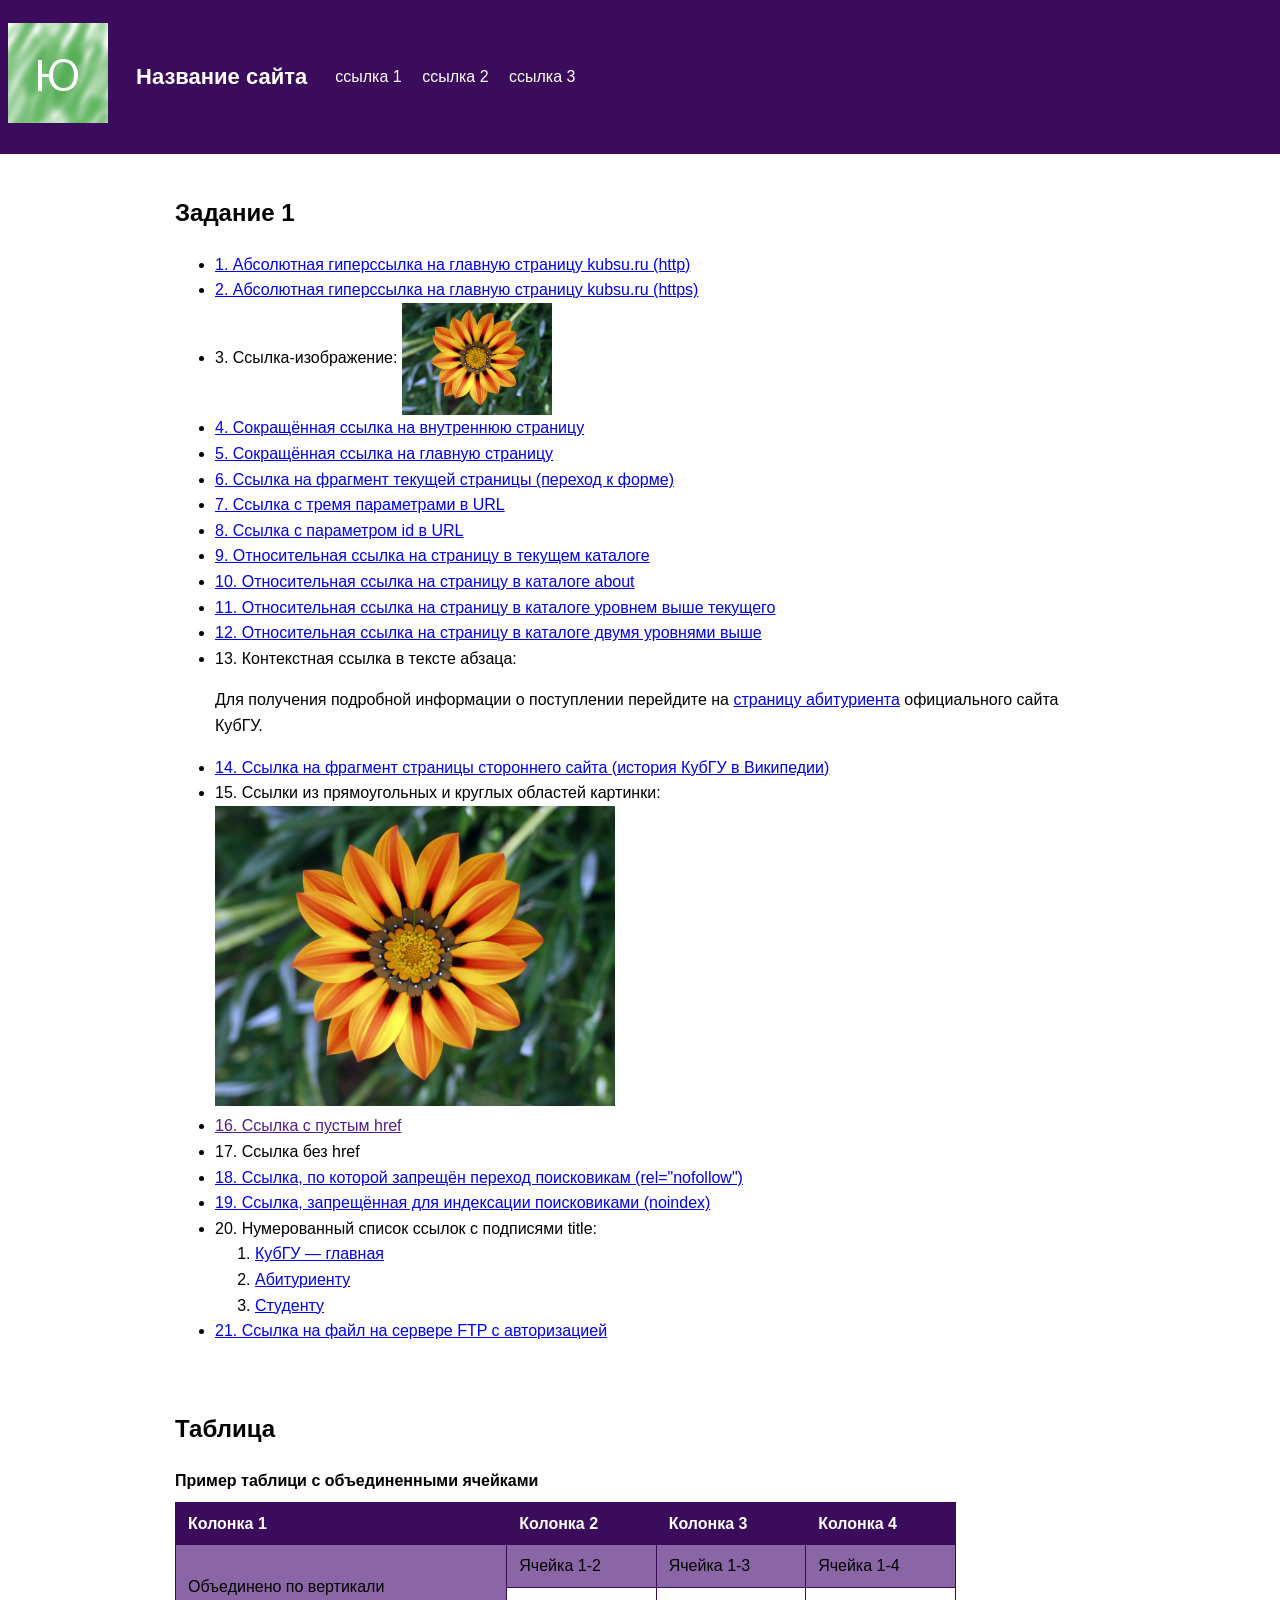
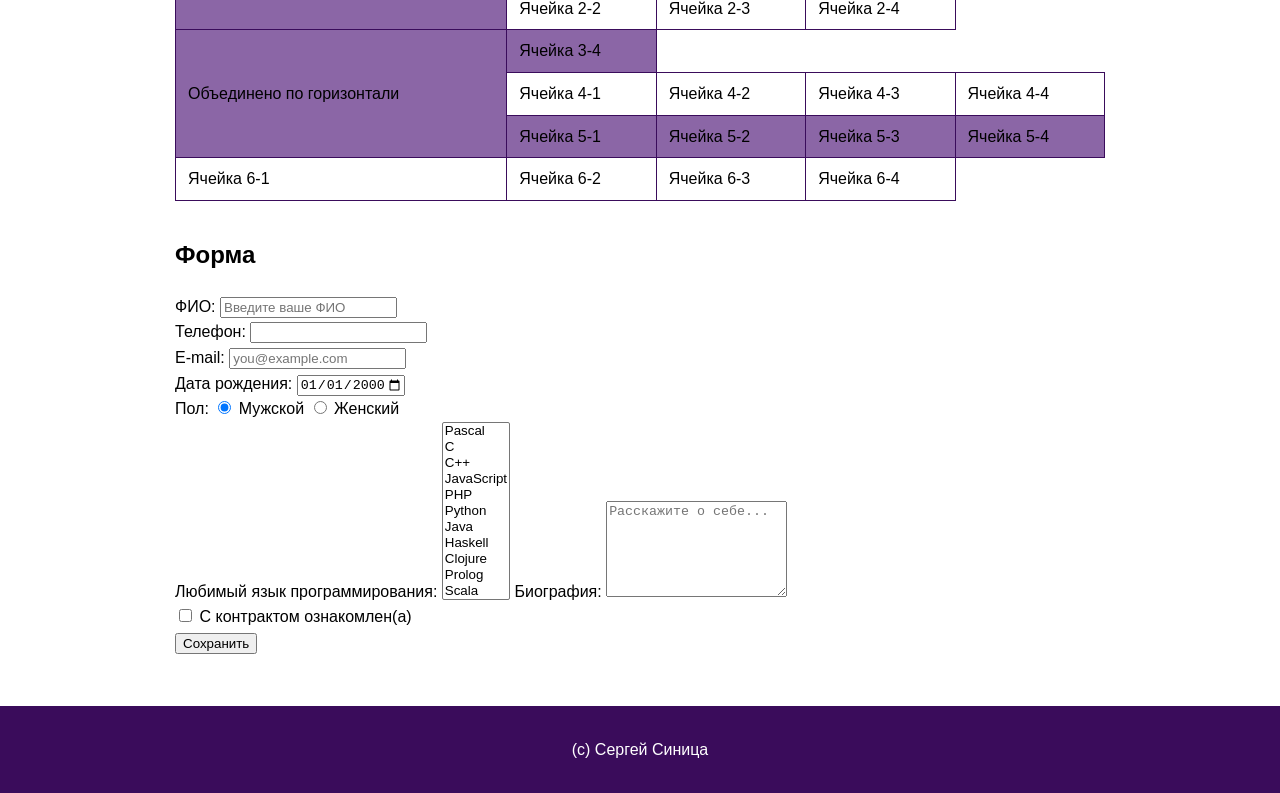
==== index.html @ 58dd6c55 "Update index.html" ====
<!DOCTYPE html>
<html lang="ru">
<head>
    <meta charset="UTF-8">
    <meta name="viewport" content="width=device-width, initial-scale=1.0">
    <title>Лабораторная работа №1 </title>
    <link rel = "stylesheet" href = "style.css">
</head>
<body>
    <!-- ---------- -->
    <header>
        <div class = "header - inner">
            <nav class="main-nav">
                <a>
                    <img src=image.png>
                        <tyle="width: 150px; vertical-align: middle;>
                </a>
                <span class = "site-name"> Название сайта</span>
                <nav>
                    <a href = "https://daria2417.github.io/Lab/">ссылка 1</a>
                    <a href = "https://daria2417.github.io/Lab/">ссылка 2</a>
                    <a href = "https://daria2417.github.io/Lab/">ссылка 3</a>
                </nav>
            </nav>
        </div>
    </header>

    <main class = "content">
        <div class="content-wrapper">
            <section class="links-section">
            <h1>Задание 1</h1>
            
            <ul>
                <li>
                    <a href="http://kubsu.ru/">1. Абсолютная гиперссылка на главную страницу kubsu.ru (http)</a>
                </li>
                <li>
                    <a href="https://kubsu.ru/">2. Абсолютная гиперссылка на главную страницу kubsu.ru (https)</a>
                </li>
                <li>
                    3. Ссылка-изображение:
                    <a href="https://kubsu.ru/">
                        <img src=image.jpg
                            style="width: 150px; vertical-align: middle;">
                    </a>
                </li>
                <li>
                    <a href="https://daria2417.github.io.index.html">4. Сокращённая ссылка на внутреннюю страницу</a>
                </li>
                <li>
                    <a href="https://daria2417.github.io/Lab/">5. Сокращённая ссылка на главную страницу</a>
                </li>
                <li>
                    <a href="#form-section">6. Ссылка на фрагмент текущей страницы (переход к форме)</a>
                </li>
                <li>
                    <a href="https://kubsu.ru/?param1=value1&param2=value2&param3=value3">
                        7. Ссылка с тремя параметрами в URL
                    </a>
                </li>
                <li>
                    <a href="https://kubsu.ru/?id=123">8. Ссылка с параметром id в URL</a>
                </li>
                <li>
                    <a href="page.html">9. Относительная ссылка на страницу в текущем каталоге</a>
                </li>
                <li>
                    <a href="about/page.html">10. Относительная ссылка на страницу в каталоге about</a>
                </li>

                <li>
                    <a href="../page.html">11. Относительная ссылка на страницу в каталоге уровнем выше текущего</a>
                </li>

                <li>
                    <a href="../../page.html">12. Относительная ссылка на страницу в каталоге двумя уровнями выше</a>
                </li>

                <li>
                    13. Контекстная ссылка в тексте абзаца:
                    <p>
                        Для получения подробной информации о поступлении
                        перейдите на <a href="https://kubsu.ru/ru/abiturient">страницу абитуриента</a>
                        официального сайта КубГУ.
                    </p>
                </li>

                <li>
                    <a href="https://ru.wikipedia.org/wiki/Кубанский_государственный_университет#История">
                        14. Ссылка на фрагмент страницы стороннего сайта (история КубГУ в Википедии)
                    </a>
                </li>

                <li>
                    15. Ссылки из прямоугольных и круглых областей картинки:
                    <div class="map-container">
                        <img src=image.jpg
                            usemap="#imagemap"
                            style="width: 400px;">
                        <map name="imagemap">
                
                            <area shape="rect" coords="0,0,200,200"
                                href="https://kubsu.ru/" alt="КубГУ" title="КубГУ">
                            
                            <area shape="circle" coords="300,100,80"
                                href="https://kubsu.ru/ru/abiturient" alt="КубГУ (круг)" title="КубГУ (круг)">
                        </map>
                    </div>
                </li>
                <li>
                    <a href="">16. Ссылка с пустым href</a>
                </li>

                <li>
                    <a>17. Ссылка без href</a>
                </li>

                <li>
                    <a href="https://kubsu.ru/" rel="nofollow">
                        18. Ссылка, по которой запрещён переход поисковикам (rel="nofollow")
                    </a>
                </li>

                <li>
                    <noindex>
                        <a href="https://kubsu.ru/">19. Ссылка, запрещённая для индексации поисковиками (noindex)</a>
                    </noindex>
                </li>
                <li>
                    20. Нумерованный список ссылок с подписями title:
                    <ol>
                        <li><a href="https://kubsu.ru/" title="Главная страница КубГУ">КубГУ — главная</a></li>
                        <li><a href="https://kubsu.ru/ru/abiturient" title="Страница абитуриента">Абитуриенту</a></li>
                        <li><a href="https://kubsu.ru/ru/student" title="Страница студента">Студенту</a></li>
                    </ol>
                </li>
                <li>
                    <a href="ftp://user:password@ftp.example.com/file.zip">
                        21. Ссылка на файл на сервере FTP с авторизацией
                    </a>
                </li>
             </ul>
            </section>
    <section class="table-section">
        <h2>Таблица</h2>
        <table>
            <caption>Пример таблици с объединенными ячейками</caption>
            <thead>
                <tr>
                    <th>Колонка 1</th>
                    <th>Колонка 2</th>
                    <th>Колонка 3</th>
                    <th>Колонка 4</th>
                </tr>
            </thead>
            <tbody>
                <tr>
                    <td rowspan="2">Объединено по вертикали</td>
                    <td>Ячейка 1-2</td>
                    <td>Ячейка 1-3</td>
                    <td>Ячейка 1-4</td>
                </tr>
                <tr>
                    <td>Ячейка 2-2</td>
                    <td>Ячейка 2-3</td>
                    <td>Ячейка 2-4</td>
                </tr>
                <tr>
                    <td rowspan="3">Объединено по горизонтали</td>
                    <td>Ячейка 3-4</td>
                </tr>
                <tr>
                    <td>Ячейка 4-1</td>
                    <td>Ячейка 4-2</td>
                    <td>Ячейка 4-3</td>
                    <td>Ячейка 4-4</td>
                </tr>
                <tr>
                    <td>Ячейка 5-1</td>
                    <td>Ячейка 5-2</td>
                    <td>Ячейка 5-3</td>
                    <td>Ячейка 5-4</td>
                </tr>
                <tr>
                    <td>Ячейка 6-1</td>
                    <td>Ячейка 6-2</td>
                    <td>Ячейка 6-3</td>
                    <td>Ячейка 6-4</td>
                </tr>
            </tbody>
        </table>
    </section>
</div>

    <h2 id="form-section">Форма</h2>
    <form action="/"
          method="POST">
        
        <label>
            ФИО:

            <input type="text" name="fullname" placeholder="Введите ваше ФИО" required pattern ="^[A-Za-zA-Яа-яЁё\s]+$" title="Пожалуйста используйте буквы и пробелы">
        </label>
        <br>
        <label>
            Телефон:

            <input type="tel" name="phone" plКубГУkubsu.ruaceholder="+7 (___) ___-__-__" pattern = "[0-9+]{10,}" title ="Неверный формат">
        </label>
        <br>
        <label>
            E-mail:

            <input type="email" name="email" placeholder="you@example.com">
        </label>
        <br>
        <label>
            Дата рождения:

            <input type="date" name="birthdate" value="2000-01-01" max="2008-09-23">
        </label>
        
        <div class="radio-group">
            Пол:

            <label><input type="radio" name="gender" value="male" checked> Мужской</label>
            <label><input type="radio" name="gender" value="female"> Женский</label>
        </div>

        <label>
            Любимый язык программирования:

            <select name="languages[]" multiple size="11">
                <option value="Pascal">Pascal</option>
                <option value="C">C</option>
                <option value="C++">C++</option>
                <option value="JavaScript">JavaScript</option>
                <option value="PHP">PHP</option>
                <option value="Python">Python</option>
                <option value="Java">Java</option>
                <option value="Haskell">Haskell</option>
                <option value="Clojure">Clojure</option>
                <option value="Prolog">Prolog</option>
                <option value="Scala">Scala</option>
            </select>
        </label>

        <label>
            Биография:

            <textarea name="bio" rows="6" placeholder="Расскажите о себе..."></textarea>
        </label>
        <div class="checkbox-group">
            <label>
                <input type="checkbox" name="contract" required>
                С контрактом ознакомлен(а)
            </label>
        </div>

        <button type="submit">Сохранить</button>

    </form>

    <!-- ---------- -->

</main>
<footer><p>(с) Сергей Синица</p></footer>
</body>
</html>
---- style.css ----
/* сброс */
* {
    box-sizing: border-box;
}

body {
    margin: 0;
    font-family: Arial, sans-serif;
    line-height: 1.6;
}

/* шапка */
header {
    width: 100%;
    background: #3a0c5b;
    color: white;
    padding: 15px 0;
}

.header-inner {
    /* max-width: 960px;
    margin: 0 auto; */
    display: flex;
    flex-direction: column;
    align-items: center;
    gap: 15px;
    padding: 0 15px;
}

.site-name {
    font-size: 22px;
    font-weight: bold;
}

/* меню */
.main-nav {
    display: flex;
    flex-direction: column;
    align-items: center;
    width:100%;
    text-algin:center;
    gap: 10px;
    
}

.main-nav a {
    color: white;
    text-decoration: none;
    padding: 8px;
    background: ;
    border-radius: 4px;
}
nav a:hover {
    background: #3a0c5b;
}

/* контент */
.content {
    max-width: 960px;
    margin: 0 auto;
    padding: 20px 15px;
}

.content{
    width:100%;
    padding:20px 15px;
}

.content-wrapper{
    display:flex;
    flex-direction:column;
    gap: 30px;
}
/* таблица */
table {
    width: 100%;
    border-collapse: collapse;
    margin: 15px 0;
}

.table-srction{
    order:1;
}
.links-section{
    order:2;
}

caption {
    font-weight: bold;
    margin-bottom: 8px;
    text-align: left;
}

th, td {
    border: 1px solid #3a0c5b;
    padding: 8px 12px;
    text-align: left;
}

th {
    background: #3a0c5b;
    color: white;
}

tbody tr:nth-child(odd)  { background: #8b66a6; }
tbody tr:nth-child(even) { background: #ffffff; }

/* подвал */
footer {
    width: 100%;
    background: #3a0c5b;
    color: white;
    text-align: center;
    padding: 15px 0;
    margin-top: 30px;
}

/* footer p {
    max-width: 960px;
    margin: 0 auto;
    padding: 0 15px;
} */

@media (min-width:768px) {
    .header-inner{
    flex-direction: row;
    max-width:960px;
    margin:0 auto;
    justify-content: space-between;
    }
    .main-nav{
    flex-direction: row;
    width: auto;
    gap: 20px;
    }

    .main-nav a {
        background: transparent;
    }
    .content-wrapper{
        flex-direction: row;
        flex-wrap: wrap;
    }
    .table-section{
        order:0;
        width:100%;
    }
    .links-section{
        order:0;
        width:100%;
    }
}
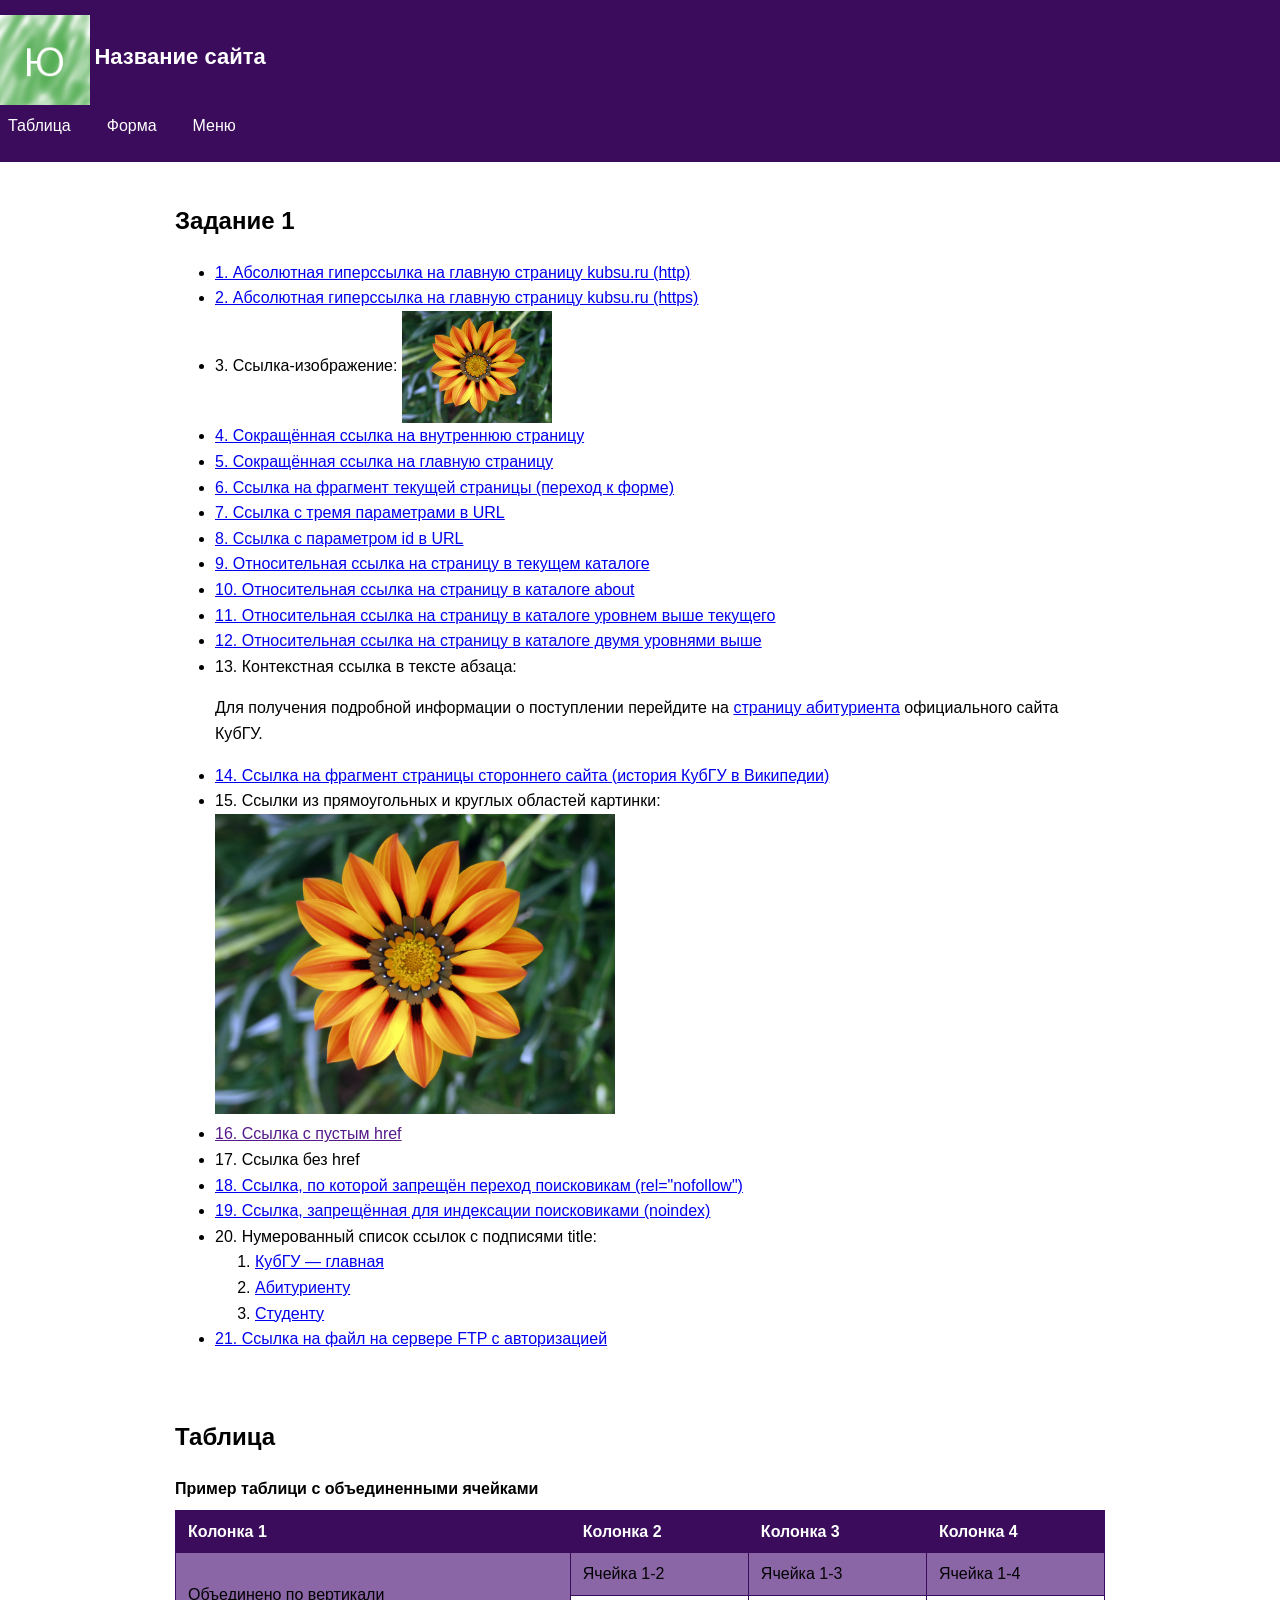
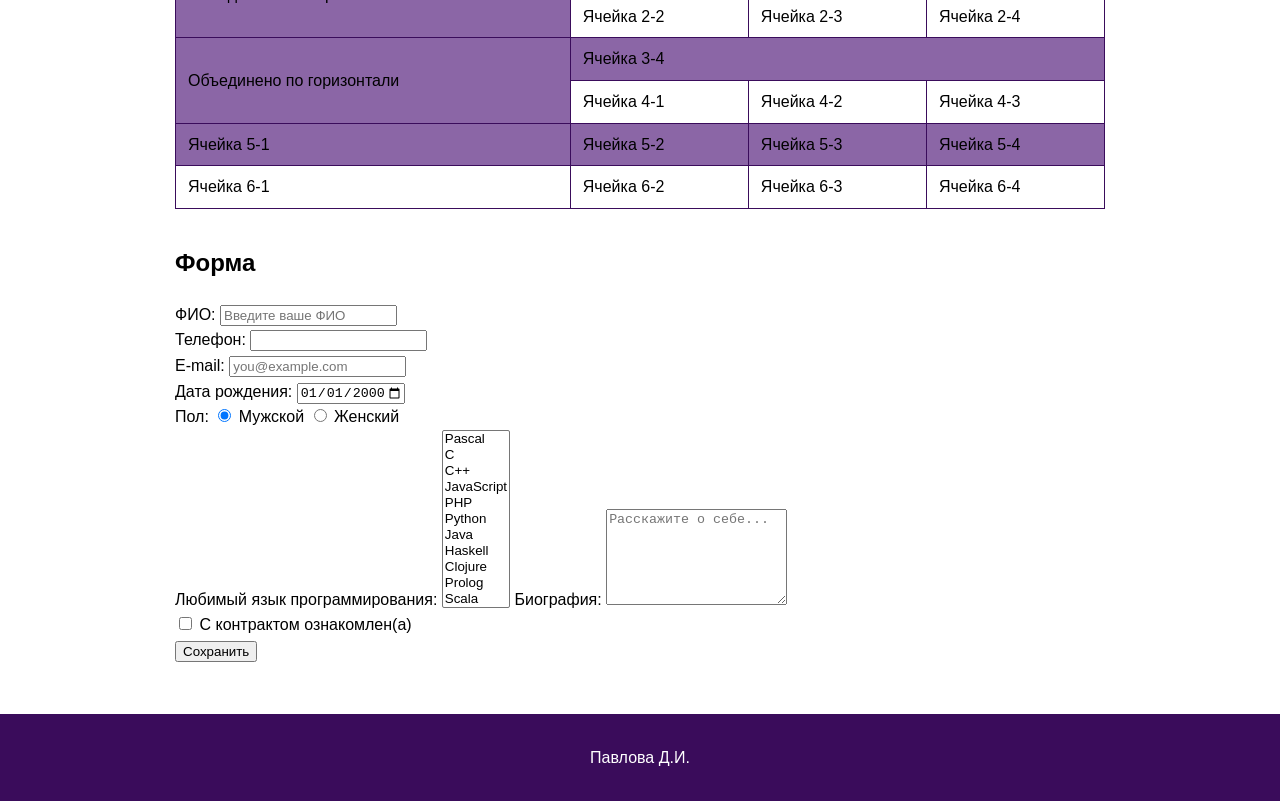
==== commit e63ebac3: "Update index.html" ====
--- a/index.html
+++ b/index.html
@@ -10,18 +10,19 @@
     <!-- ---------- -->
     <header>
         <div class = "header - inner">
-            <nav class="main-nav">
+                <div class="logo-row">
                 <a>
-                    <img src=image.png>
-                        <tyle="width: 150px; vertical-align: middle;>
+                    <img src="image.png" alt="Логотип" style="width:90px; vertical-align: middle;">
+                    <!-- <img src=image.png>
+                        <tyle="width: 150px; vertical-align: middle;> -->
                 </a>
                 <span class = "site-name"> Название сайта</span>
-                <nav>
-                    <a href = "https://daria2417.github.io/Lab/">ссылка 1</a>
-                    <a href = "https://daria2417.github.io/Lab/">ссылка 2</a>
-                    <a href = "https://daria2417.github.io/Lab/">ссылка 3</a>
+                </div>
+                <nav class ="main-nav">
+                    <a href = "#table-section">Таблица</a>
+                    <a href = "#form-section">Форма</a>
+                    <a href = "https://daria2417.github.io/Lab/">Меню</a>
                 </nav>
-            </nav>
         </div>
     </header>
 
@@ -142,7 +143,8 @@
              </ul>
             </section>
     <section class="table-section">
-        <h2>Таблица</h2>
+        
+        <h2 id ="table-section">Таблица</h2>
         <table>
             <caption>Пример таблици с объединенными ячейками</caption>
             <thead>
@@ -166,14 +168,13 @@
                     <td>Ячейка 2-4</td>
                 </tr>
                 <tr>
-                    <td rowspan="3">Объединено по горизонтали</td>
-                    <td>Ячейка 3-4</td>
+                    <td rowspan="2">Объединено по горизонтали</td>
+                    <td colspan="3"> Ячейка 3-4</td>
                 </tr>
                 <tr>
                     <td>Ячейка 4-1</td>
                     <td>Ячейка 4-2</td>
                     <td>Ячейка 4-3</td>
-                    <td>Ячейка 4-4</td>
                 </tr>
                 <tr>
                     <td>Ячейка 5-1</td>
@@ -264,6 +265,6 @@
     <!-- ---------- -->
 
 </main>
-<footer><p>(с) Сергей Синица</p></footer>
+<footer><p>Павлова Д.И.</p></footer>
 </body>
-</html>
+</html>
--- a/style.css
+++ b/style.css
@@ -56,14 +56,10 @@
 
 /* контент */
 .content {
+    width:100%;
     max-width: 960px;
     margin: 0 auto;
     padding: 20px 15px;
-}
-
-.content{
-    width:100%;
-    padding:20px 15px;
 }
 
 .content-wrapper{
@@ -78,7 +74,7 @@
     margin: 15px 0;
 }
 
-.table-srction{
+.table-section{
     order:1;
 }
 .links-section{
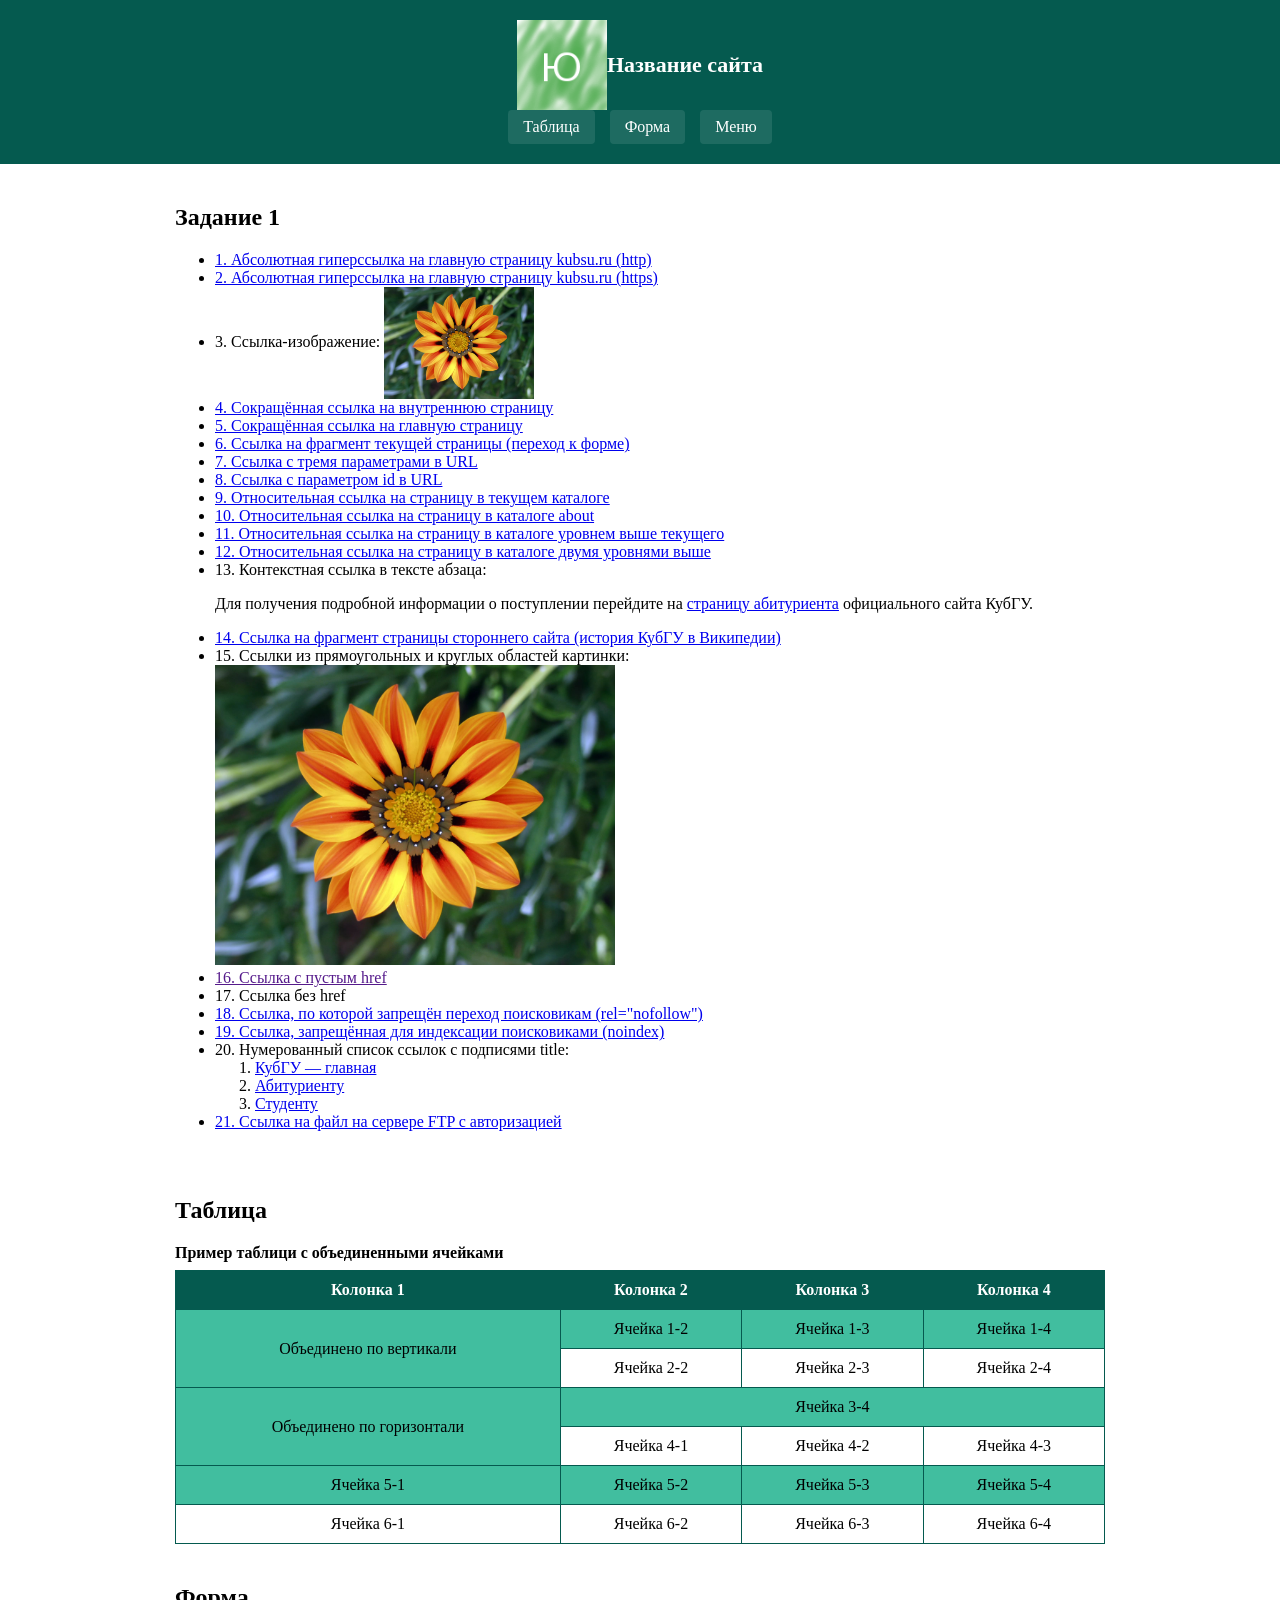
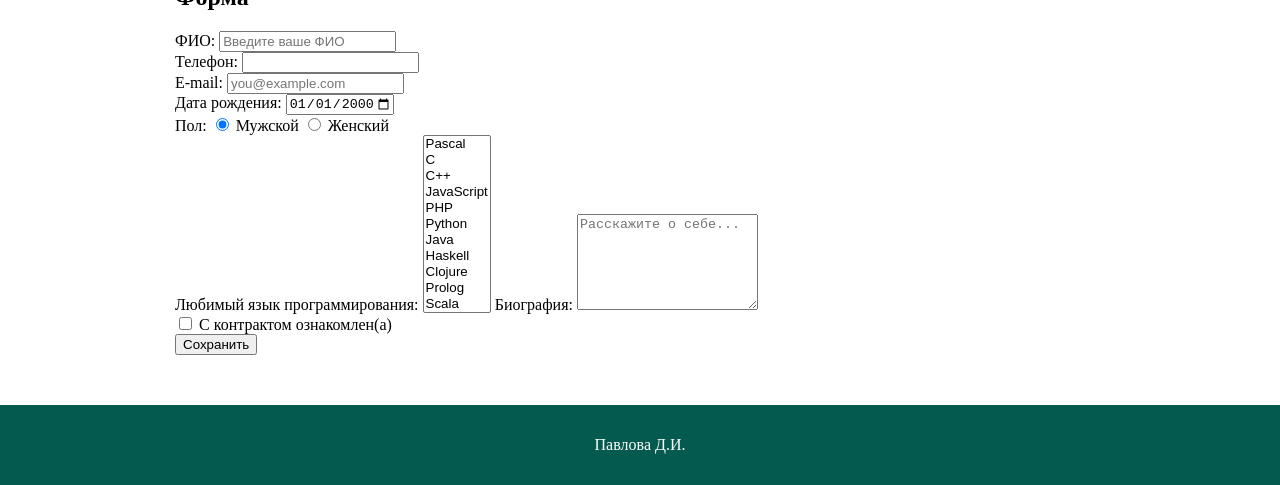
==== commit c262495a: "Update index.html" ====
--- a/index.html
+++ b/index.html
@@ -9,7 +9,7 @@
 <body>
     <!-- ---------- -->
     <header>
-        <div class = "header - inner">
+        <div class = "nav-links">
                 <div class="logo-row">
                 <a>
                     <img src="image.png" alt="Логотип" style="width:90px; vertical-align: middle;">
--- a/style.css
+++ b/style.css
@@ -3,30 +3,35 @@
     box-sizing: border-box;
 }
 
-body {
+html,body {
     margin: 0;
-    font-family: Arial, sans-serif;
-    line-height: 1.6;
+    padding: 0;
+    width:100%;
 }
 
 /* шапка */
 header {
     width: 100%;
-    background: #3a0c5b;
+    background: #055a4f;
     color: white;
-    padding: 15px 0;
+    padding: 20px;
 }
 
 .header-inner {
-    /* max-width: 960px;
-    margin: 0 auto; */
+    max-width: 960px;
+    margin: 0 auto;
     display: flex;
     flex-direction: column;
     align-items: center;
-    gap: 15px;
+    gap: 20px;
     padding: 0 15px;
 }
-
+.logo-row{
+    display: flex;
+    align-items: center;
+    gap: 0px;
+    justify-content: center;
+}
 .site-name {
     font-size: 22px;
     font-weight: bold;
@@ -37,22 +42,48 @@
     display: flex;
     flex-direction: column;
     align-items: center;
+    gap: 10px;
     width:100%;
-    text-algin:center;
-    gap: 10px;
     
 }
-
 .main-nav a {
+    display: block;
+    width:100%;
+    box-sizing: border-box;
+    background: rgba(255,255,255,0.1);
     color: white;
     text-decoration: none;
-    padding: 8px;
-    background: ;
+    padding: 8px 15px;
     border-radius: 4px;
+    text-align: center;
 }
-nav a:hover {
-    background: #3a0c5b;
+.main-nav a:hover{
+    background: rgba(255,255,255,0.1);
 }
+/* .nav-links{
+    display:flex;
+    flex-direction: column;
+    gap:10px;
+    margin-top: 15px;
+}
+
+.nav-links a{
+    display:box;
+    width:fit-content;
+    background-color: #055a4f;
+    color:#ffffff;
+    padding:8px 15px;
+    text-decoration: none;
+}
+
+
+
+.main-nav a:hover{
+    background: rgba(255,255,255,0.1);
+} */
+/* nav a:hover {
+    background: #055a4f;
+} */
 
 /* контент */
 .content {
@@ -71,7 +102,7 @@
 table {
     width: 100%;
     border-collapse: collapse;
-    margin: 15px 0;
+    margin: 20px 0;
 }
 
 .table-section{
@@ -88,23 +119,25 @@
 }
 
 th, td {
-    border: 1px solid #3a0c5b;
-    padding: 8px 12px;
-    text-align: left;
+    border: 1px solid #055a4f;
+    padding: 10px 15px;
+    text-align: center;
+    vertical-align:middle;
 }
 
 th {
-    background: #3a0c5b;
+    background: #055a4f;
     color: white;
+    font-weight: bold;
 }
 
-tbody tr:nth-child(odd)  { background: #8b66a6; }
+tbody tr:nth-child(odd)  { background: #41be9f; }
 tbody tr:nth-child(even) { background: #ffffff; }
 
 /* подвал */
 footer {
     width: 100%;
-    background: #3a0c5b;
+    background: #055a4f;
     color: white;
     text-align: center;
     padding: 15px 0;
@@ -117,21 +150,22 @@
     padding: 0 15px;
 } */
 
-@media (min-width:768px) {
+@media (min-width:600px) {
     .header-inner{
-    flex-direction: row;
-    max-width:960px;
+    flex-direction: column;
+    /* max-width:960px;
     margin:0 auto;
-    justify-content: space-between;
+    justify-content: space-between; */
     }
     .main-nav{
     flex-direction: row;
-    width: auto;
-    gap: 20px;
+    justify-content: center;
+    width:auto;
+    gap: 15px;
     }
 
     .main-nav a {
-        background: transparent;
+        width:auto;
     }
     .content-wrapper{
         flex-direction: row;
@@ -145,5 +179,4 @@
         order:0;
         width:100%;
     }
-}
-
+}
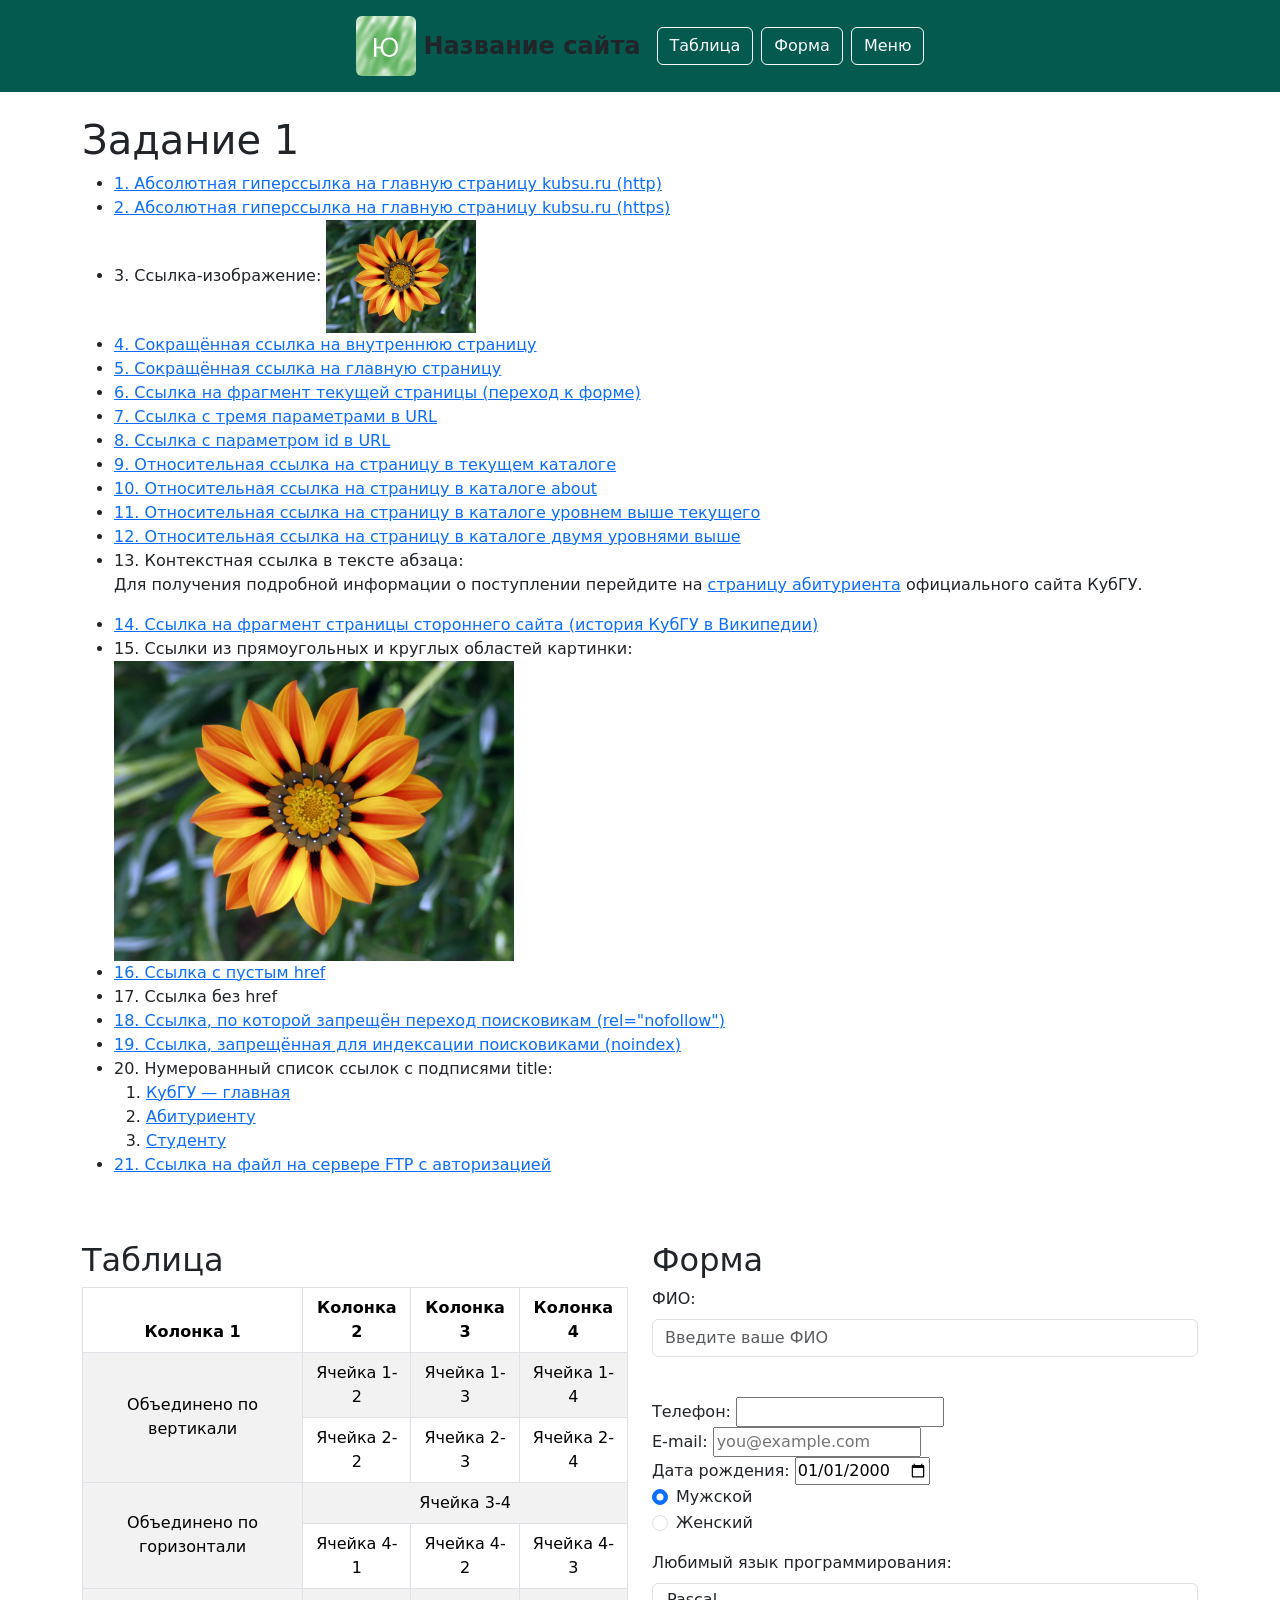
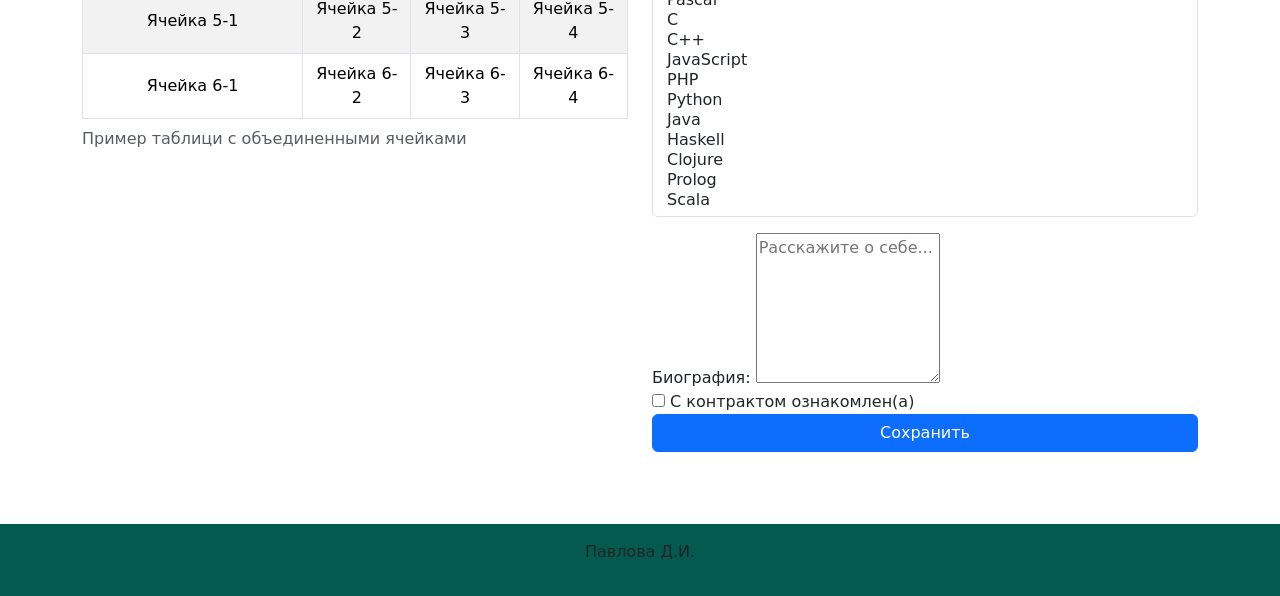
==== commit 3fd3c0e4: "Update index.html" ====
--- a/index.html
+++ b/index.html
@@ -4,31 +4,36 @@
     <meta charset="UTF-8">
     <meta name="viewport" content="width=device-width, initial-scale=1.0">
     <title>Лабораторная работа №1 </title>
+    <link href="https://cdn.jsdelivr.net/npm/bootstrap@5.3.3/dist/css/bootstrap.min.css" rel="stylesheet">
+    <script src="https://cdn.jsdelivr.net/npm/bootstrap@5.3.3/dist/js/bootstrap.bundle.min.js"></script>
     <link rel = "stylesheet" href = "style.css">
 </head>
 <body>
     <!-- ---------- -->
-    <header>
-        <div class = "nav-links">
-                <div class="logo-row">
-                <a>
-                    <img src="image.png" alt="Логотип" style="width:90px; vertical-align: middle;">
+    <header class="bg-custom-green text-while py-3">
+
+        <div class = "cotainer d-flex flex-column flex-md-row justify-content-center align-items-center gap-3">
+            <div class="d-flex align-items-center gap-2">
+                <a href="#">
+                    <img src="image.png" alt="Логотип" class="rounded" width="60"></a>
+                    <!-- style="width:90px; vertical-align: middle;"> -->
                     <!-- <img src=image.png>
                         <tyle="width: 150px; vertical-align: middle;> -->
-                </a>
-                <span class = "site-name"> Название сайта</span>
-                </div>
-                <nav class ="main-nav">
-                    <a href = "#table-section">Таблица</a>
-                    <a href = "#form-section">Форма</a>
-                    <a href = "https://daria2417.github.io/Lab/">Меню</a>
+                <span class = "fs-4 fw-bold"> Название сайта</span>
+            </div>
+                <nav class ="d-flex flex-row gap-2">
+                    <a href = "#table-section" class="btn btn-outline-light">Таблица</a>
+                    <a href = "#form-section" class="btn btn-outline-light">Форма</a>
+                    <a href = "https://daria2417.github.io/Lab/" class="btn btn-outline-light">Меню</a>
                 </nav>
+    
         </div>
     </header>
 
-    <main class = "content">
-        <div class="content-wrapper">
-            <section class="links-section">
+    <main class = "container my-4">
+        <section class="row mb-5">
+            <div class="col-12">
+            <section class="link-section">
             <h1>Задание 1</h1>
             
             <ul>
@@ -46,7 +51,7 @@
                     </a>
                 </li>
                 <li>
-                    <a href="https://daria2417.github.io.index.html">4. Сокращённая ссылка на внутреннюю страницу</a>
+                    <a href="https://daria2417.github.io/index.html">4. Сокращённая ссылка на внутреннюю страницу</a>
                 </li>
                 <li>
                     <a href="https://daria2417.github.io/Lab/">5. Сокращённая ссылка на главную страницу</a>
@@ -141,11 +146,13 @@
                     </a>
                 </li>
              </ul>
-            </section>
-    <section class="table-section">
-        
-        <h2 id ="table-section">Таблица</h2>
-        <table>
+            </div>
+        </section>
+
+<div class ="row" id ="table-section">
+    <div class="col-12 col-lg-6 mb-4">
+        <h2>Таблица</h2>
+        <table class="table table-bordered table-striped table-hover align-middle">
             <caption>Пример таблици с объединенными ячейками</caption>
             <thead>
                 <tr>
@@ -190,18 +197,16 @@
                 </tr>
             </tbody>
         </table>
-    </section>
-</div>
-
-    <h2 id="form-section">Форма</h2>
+    </div>
+    <div class="col-12 col-lg-6 mb-4" id="form-section">
+    <h2>Форма</h2>
     <form action="/"
           method="POST">
         
-        <label>
-            ФИО:
-
-            <input type="text" name="fullname" placeholder="Введите ваше ФИО" required pattern ="^[A-Za-zA-Яа-яЁё\s]+$" title="Пожалуйста используйте буквы и пробелы">
-        </label>
+        <div class="mb-3">
+        <label for="fullname" class="form-label">ФИО:</label>
+        <input type="text" class="form-control" id="fullname" name="fullname" placeholder="Введите ваше ФИО" required pattern="^[A-Za-zА-Яа-яЁё\s]+$">
+        </div>
         <br>
         <label>
             Телефон:
@@ -221,17 +226,20 @@
             <input type="date" name="birthdate" value="2000-01-01" max="2008-09-23">
         </label>
         
-        <div class="radio-group">
-            Пол:
-
-            <label><input type="radio" name="gender" value="male" checked> Мужской</label>
-            <label><input type="radio" name="gender" value="female"> Женский</label>
-        </div>
-
-        <label>
-            Любимый язык программирования:
-
-            <select name="languages[]" multiple size="11">
+        <div class="mb-3">
+    <div class="form-check">
+        <input class="form-check-input" type="radio" name="gender" id="male" value="male" checked>
+        <label class="form-check-label" for="male">Мужской</label>
+    </div>
+    <div class="form-check">
+        <input class="form-check-input" type="radio" name="gender" id="female" value="female">
+        <label class="form-check-label" for="female">Женский</label>
+    </div>
+</div>
+
+    <div class="mb-3">
+        <label for="languages" class="form-label">Любимый язык программирования:</label>
+        <select class="form-select" id="languages" name="languages[]" multiple size="11">
                 <option value="Pascal">Pascal</option>
                 <option value="C">C</option>
                 <option value="C++">C++</option>
@@ -243,8 +251,8 @@
                 <option value="Clojure">Clojure</option>
                 <option value="Prolog">Prolog</option>
                 <option value="Scala">Scala</option>
-            </select>
-        </label>
+        </select>
+    </div>
 
         <label>
             Биография:
@@ -258,13 +266,14 @@
             </label>
         </div>
 
-        <button type="submit">Сохранить</button>
-
-    </form>
-
+        <button type="submit" class="btn btn-primary w-100">Сохранить</button>
+
+        </form>
+    </div>
+</div>
     <!-- ---------- -->
-
+<!-- dsdjfs -->
 </main>
-<footer><p>Павлова Д.И.</p></footer>
+<footer class="text-while text-center py-3 mt-5 bg-custom-green"><p>Павлова Д.И.</p></footer>
 </body>
 </html>
--- a/style.css
+++ b/style.css
@@ -1,16 +1,30 @@
 /* сброс */
-* {
+/* * {
     box-sizing: border-box;
+} */
+
+.bg-custom-green{
+    background-color: #055a4f; !important;
 }
 
+.table th, .table td{
+    vertical-align: middle0;
+    text-align: center;
+}
+
+.map-container img{
+    max-width: 100%;
+    height: auto;
+}
+/* 
 html,body {
     margin: 0;
     padding: 0;
     width:100%;
-}
+} */
 
 /* шапка */
-header {
+/* header {
     width: 100%;
     background: #055a4f;
     color: white;
@@ -25,8 +39,8 @@
     align-items: center;
     gap: 20px;
     padding: 0 15px;
-}
-.logo-row{
+} */
+/* .logo-row{
     display: flex;
     align-items: center;
     gap: 0px;
@@ -35,10 +49,10 @@
 .site-name {
     font-size: 22px;
     font-weight: bold;
-}
+} */
 
 /* меню */
-.main-nav {
+/* .main-nav {
     display: flex;
     flex-direction: column;
     align-items: center;
@@ -59,34 +73,9 @@
 }
 .main-nav a:hover{
     background: rgba(255,255,255,0.1);
-}
-/* .nav-links{
-    display:flex;
-    flex-direction: column;
-    gap:10px;
-    margin-top: 15px;
-}
-
-.nav-links a{
-    display:box;
-    width:fit-content;
-    background-color: #055a4f;
-    color:#ffffff;
-    padding:8px 15px;
-    text-decoration: none;
-}
-
-
-
-.main-nav a:hover{
-    background: rgba(255,255,255,0.1);
-} */
-/* nav a:hover {
-    background: #055a4f;
 } */
 
-/* контент */
-.content {
+/* .content {
     width:100%;
     max-width: 960px;
     margin: 0 auto;
@@ -99,13 +88,13 @@
     gap: 30px;
 }
 /* таблица */
-table {
+/* table {
     width: 100%;
     border-collapse: collapse;
     margin: 20px 0;
-}
+} */
 
-.table-section{
+/* .table-section{
     order:1;
 }
 .links-section{
@@ -116,9 +105,9 @@
     font-weight: bold;
     margin-bottom: 8px;
     text-align: left;
-}
+} */
 
-th, td {
+/* th, td {
     border: 1px solid #055a4f;
     padding: 10px 15px;
     text-align: center;
@@ -129,33 +118,25 @@
     background: #055a4f;
     color: white;
     font-weight: bold;
-}
-
+} */ */
+/* 
 tbody tr:nth-child(odd)  { background: #41be9f; }
-tbody tr:nth-child(even) { background: #ffffff; }
+tbody tr:nth-child(even) { background: #ffffff; } */
 
 /* подвал */
-footer {
+/* footer {
     width: 100%;
     background: #055a4f;
     color: white;
     text-align: center;
     padding: 15px 0;
     margin-top: 30px;
-}
-
-/* footer p {
-    max-width: 960px;
-    margin: 0 auto;
-    padding: 0 15px;
 } */
 
-@media (min-width:600px) {
+
+/* @media (min-width:600px) {
     .header-inner{
     flex-direction: column;
-    /* max-width:960px;
-    margin:0 auto;
-    justify-content: space-between; */
     }
     .main-nav{
     flex-direction: row;
@@ -179,4 +160,4 @@
         order:0;
         width:100%;
     }
-}+} */
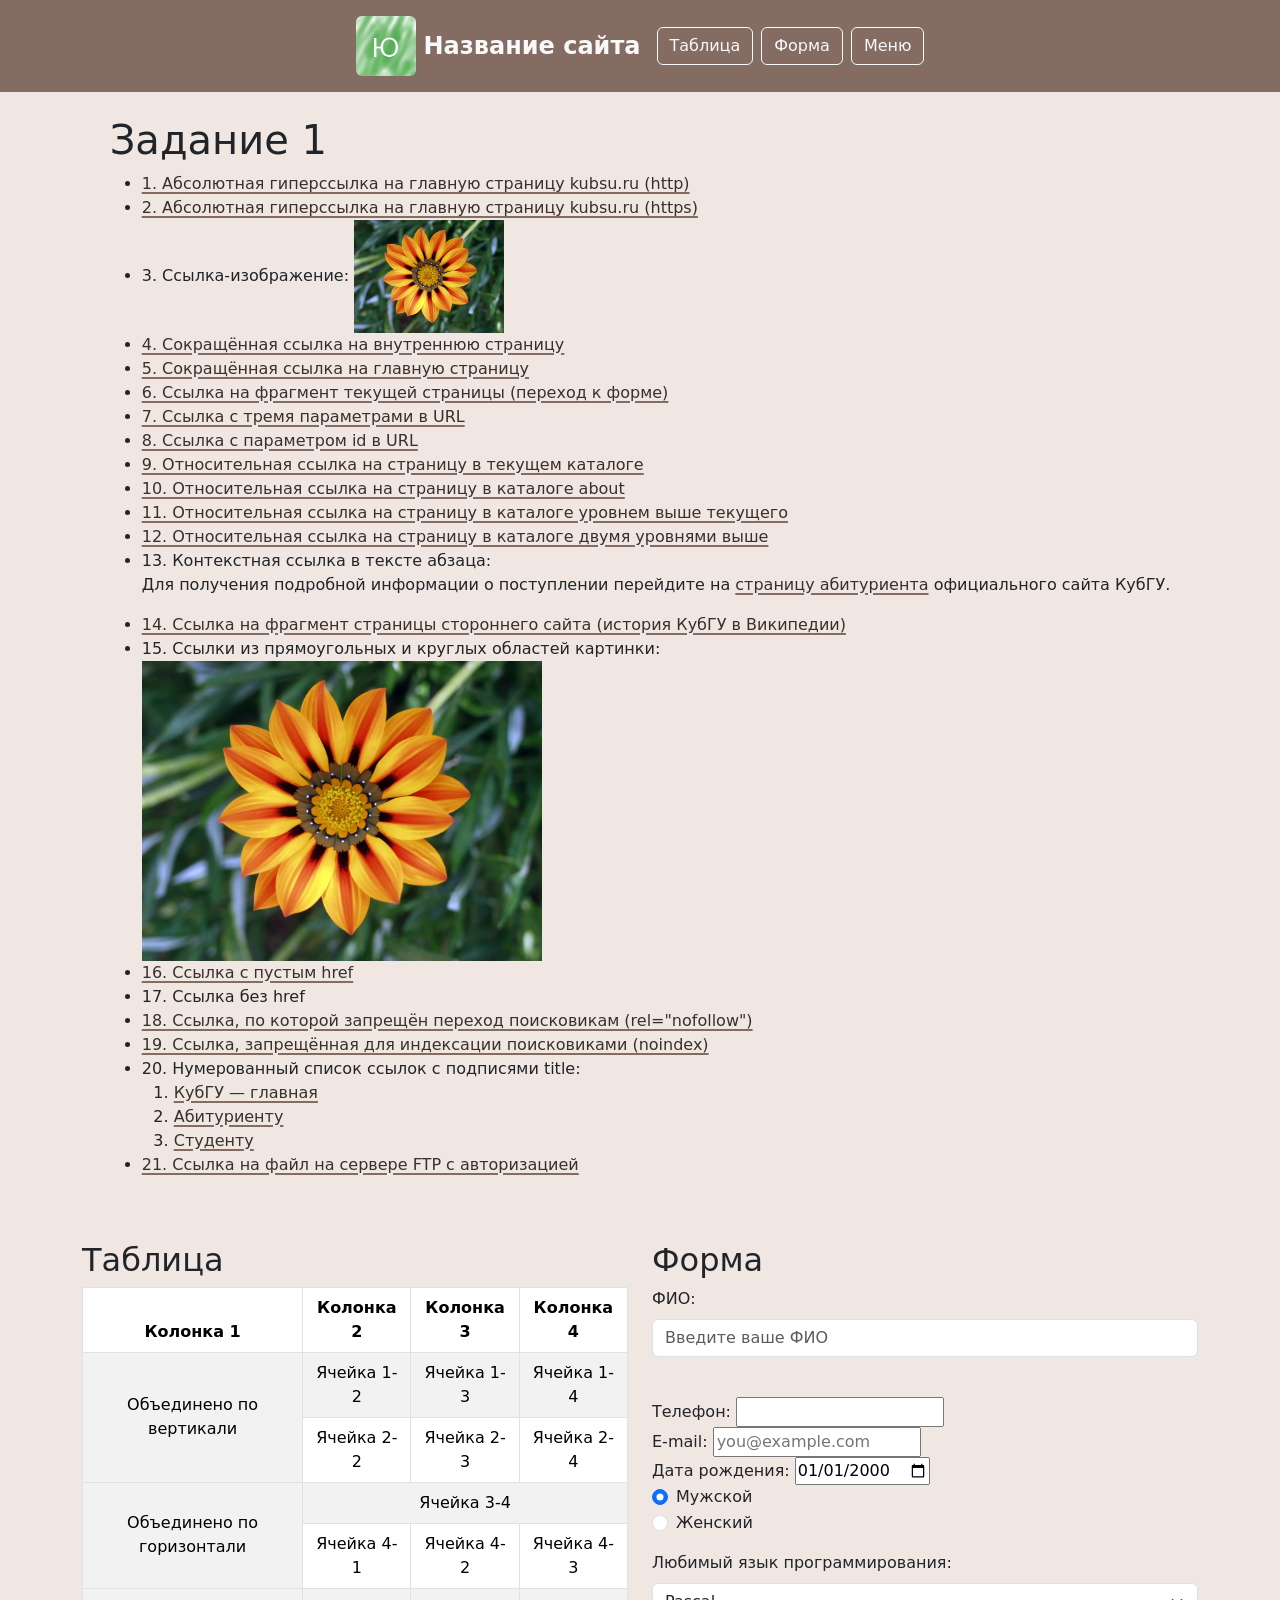
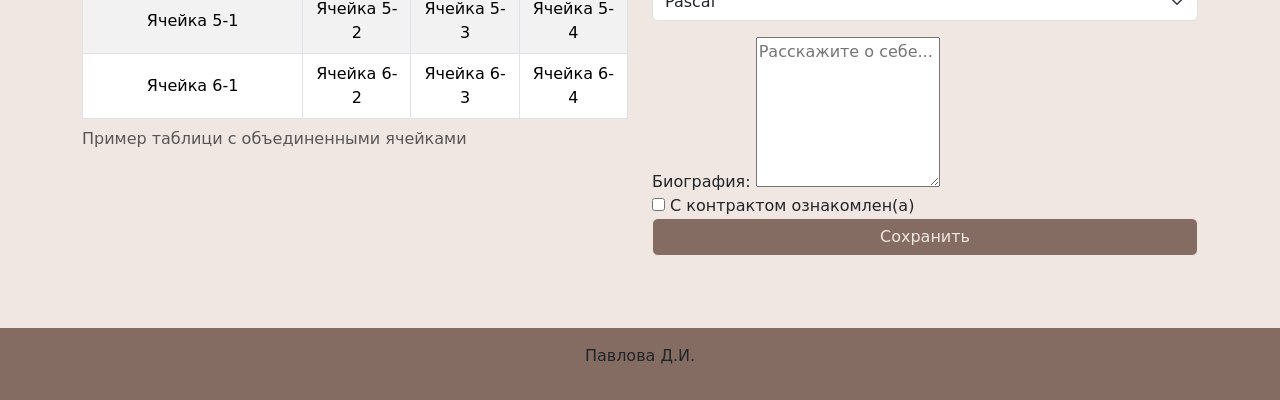
==== commit f4656098: "Update index.html" ====
--- a/index.html
+++ b/index.html
@@ -8,7 +8,7 @@
     <script src="https://cdn.jsdelivr.net/npm/bootstrap@5.3.3/dist/js/bootstrap.bundle.min.js"></script>
     <link rel = "stylesheet" href = "style.css">
 </head>
-<body>
+<body class="bg-site">
     <!-- ---------- -->
     <header class="bg-custom-green text-while py-3">
 
@@ -19,7 +19,7 @@
                     <!-- style="width:90px; vertical-align: middle;"> -->
                     <!-- <img src=image.png>
                         <tyle="width: 150px; vertical-align: middle;> -->
-                <span class = "fs-4 fw-bold"> Название сайта</span>
+                <span class = "fs-4 fw-bold text-light"> Название сайта</span>
             </div>
                 <nav class ="d-flex flex-row gap-2">
                     <a href = "#table-section" class="btn btn-outline-light">Таблица</a>
@@ -32,11 +32,11 @@
 
     <main class = "container my-4">
         <section class="row mb-5">
-            <div class="col-12">
+            <div class="col-12 d-flex justify-content-center">
             <section class="link-section">
             <h1>Задание 1</h1>
             
-            <ul>
+            <ul class="w-auto text-start">
                 <li>
                     <a href="http://kubsu.ru/">1. Абсолютная гиперссылка на главную страницу kubsu.ru (http)</a>
                 </li>
@@ -239,7 +239,7 @@
 
     <div class="mb-3">
         <label for="languages" class="form-label">Любимый язык программирования:</label>
-        <select class="form-select" id="languages" name="languages[]" multiple size="11">
+        <select class="form-select" id="languages" name="languages[]" >
                 <option value="Pascal">Pascal</option>
                 <option value="C">C</option>
                 <option value="C++">C++</option>
@@ -266,7 +266,7 @@
             </label>
         </div>
 
-        <button type="submit" class="btn btn-primary w-100">Сохранить</button>
+        <button type="submit" class="btn btn-custom w-100">Сохранить</button>
 
         </form>
     </div>
--- a/style.css
+++ b/style.css
@@ -4,7 +4,23 @@
 } */
 
 .bg-custom-green{
-    background-color: #055a4f; !important;
+    background-color: #846c62; !important;
+}
+.bg-site{
+    background-color: #f1e7e2; !important;
+}
+
+a{
+    color:#3a2f2b; 
+    text-decoration-color:#846c62;
+    text-decoration-thickness:2px;
+    text-underline-offset: 3px;
+}
+
+.btn-custom{
+    background-color: #846c62;
+    border-color: #f1e7e2;
+    color: #f1e7e2;
 }
 
 .table th, .table td{
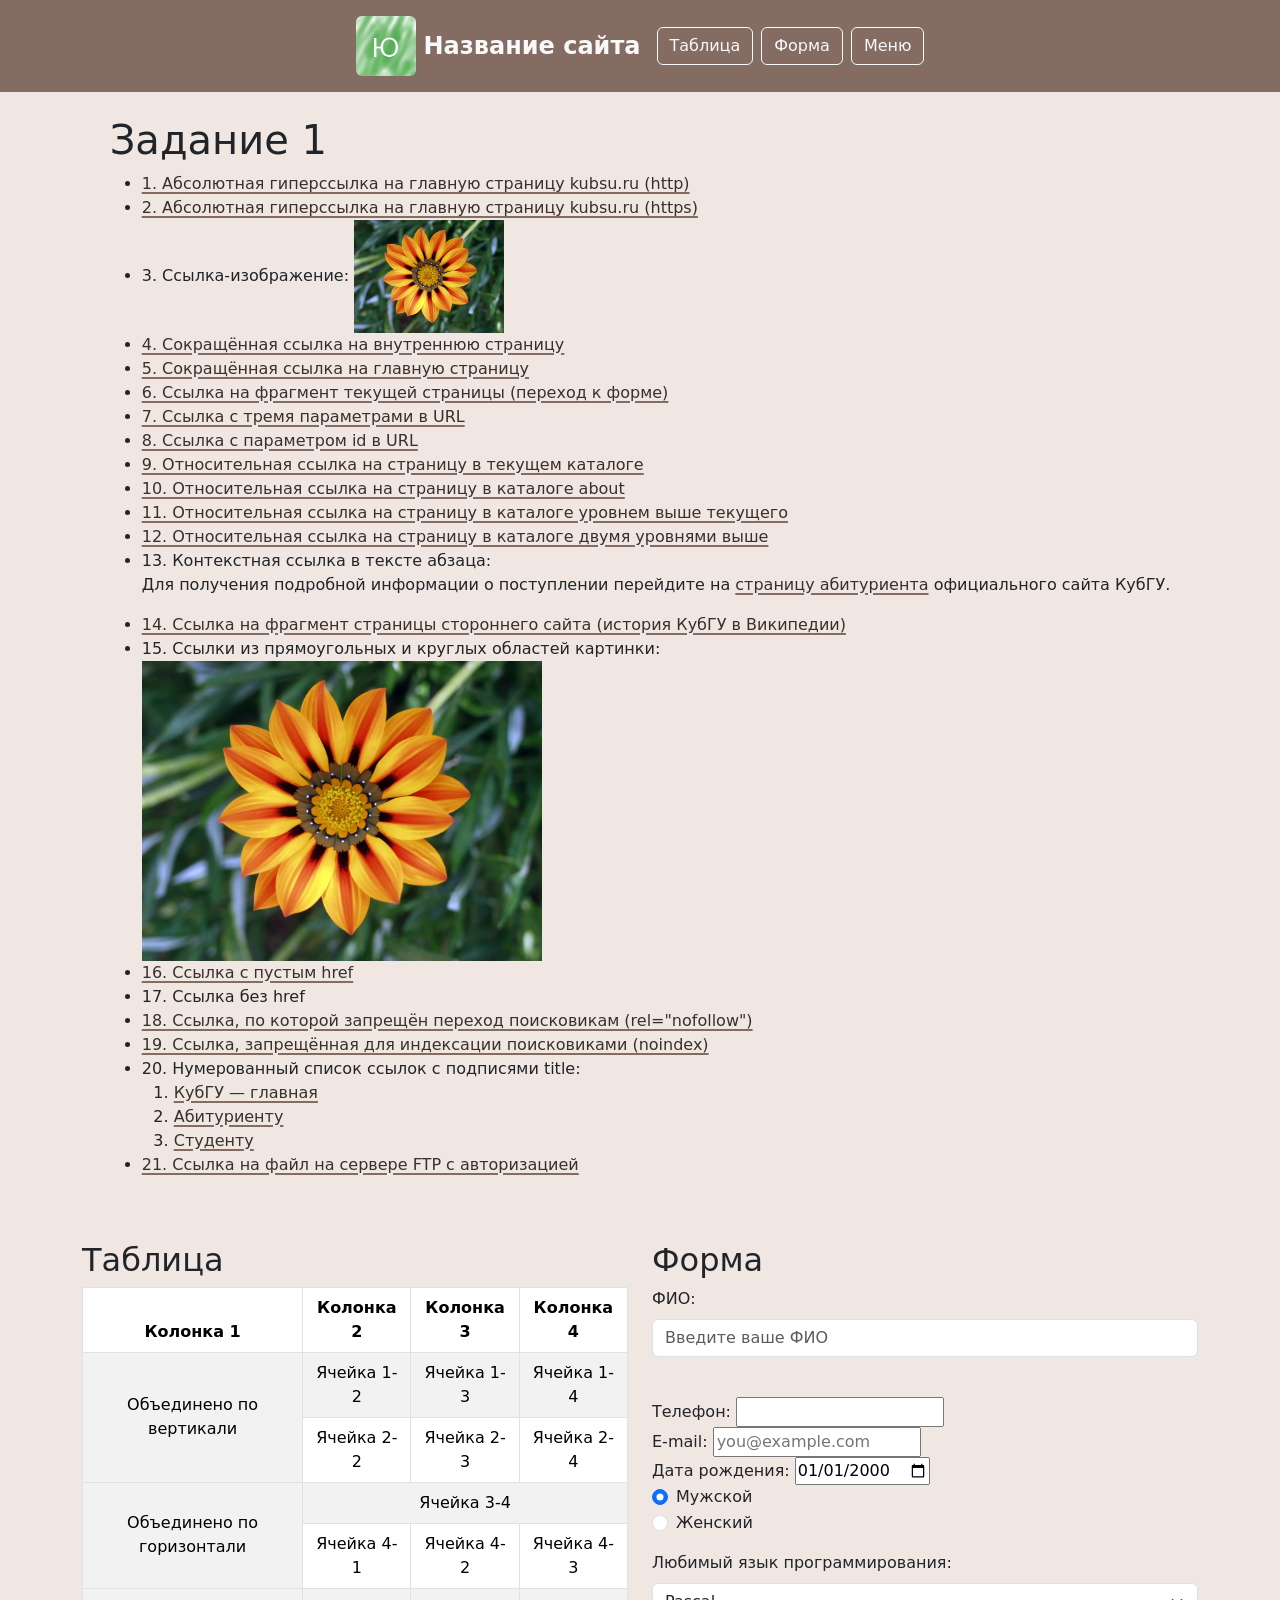
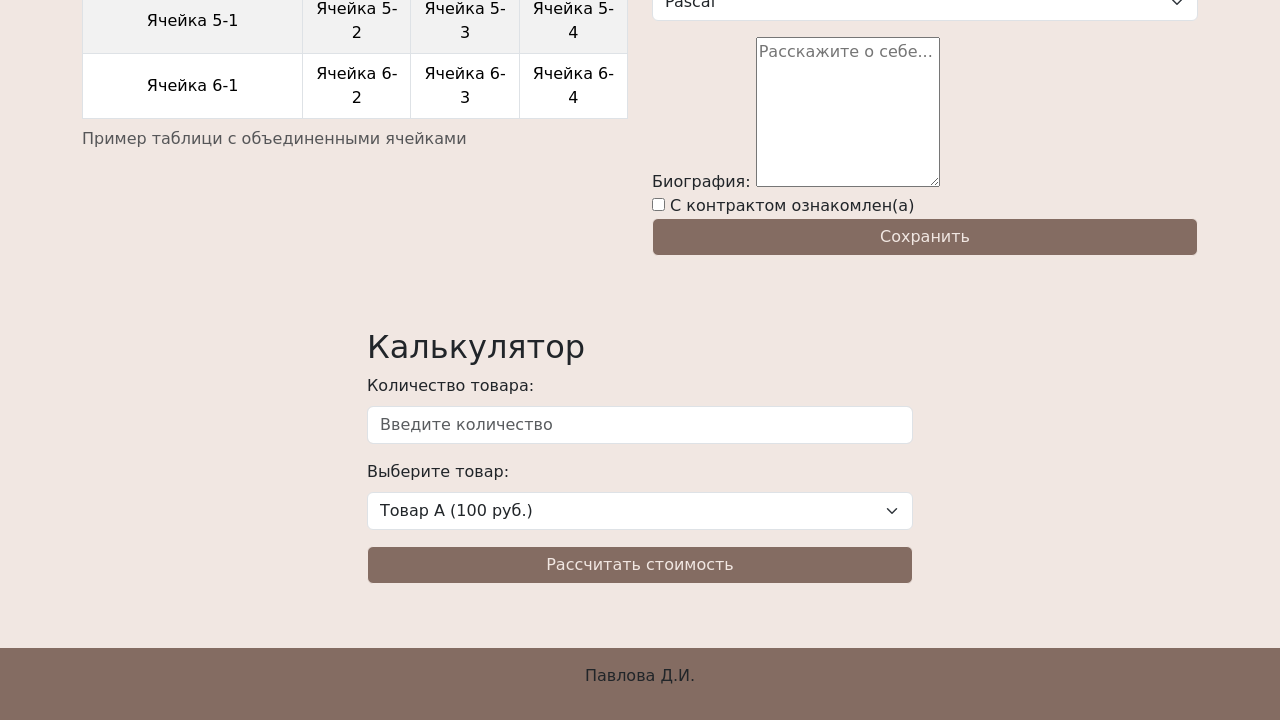
==== commit cb367468: "Update index.html" ====
--- a/index.html
+++ b/index.html
@@ -7,6 +7,7 @@
     <link href="https://cdn.jsdelivr.net/npm/bootstrap@5.3.3/dist/css/bootstrap.min.css" rel="stylesheet">
     <script src="https://cdn.jsdelivr.net/npm/bootstrap@5.3.3/dist/js/bootstrap.bundle.min.js"></script>
     <link rel = "stylesheet" href = "style.css">
+    <script src="script.js" defer></script>
 </head>
 <body class="bg-site">
     <!-- ---------- -->
@@ -271,6 +272,26 @@
         </form>
     </div>
 </div>
+
+<section class="row mt-5" id="calculator-section">
+    <div class="col-12 col-md-6 offset-md-3">
+        <h2>Калькулятор</h2>
+        <div class="mb-3">
+            <label for="quantity" class="form-label">Количество товара:</label>
+            <input type="text" class="form-control" id="quantity" placeholder="Введите количество">
+        </div>
+        <div class="mb-3">
+            <label for="product" class="form-label">Выберите товар:</label>
+            <select class="form-select" id="product">
+                <option value="100">Товар А (100 руб.)</option>
+                <option value="250">Товар Б (250 руб.)</option>
+                <option value="500">Товар В (500 ркб.)</option>
+            </select>
+        </div>
+        <button type="button" class="btn btn-custom w-100" id="calc-btn">Рассчитать стоимость</button>
+        <div id="result" class="mt-3 fw-bold"></div>
+    </div>
+</section>
     <!-- ---------- -->
 <!-- dsdjfs -->
 </main>
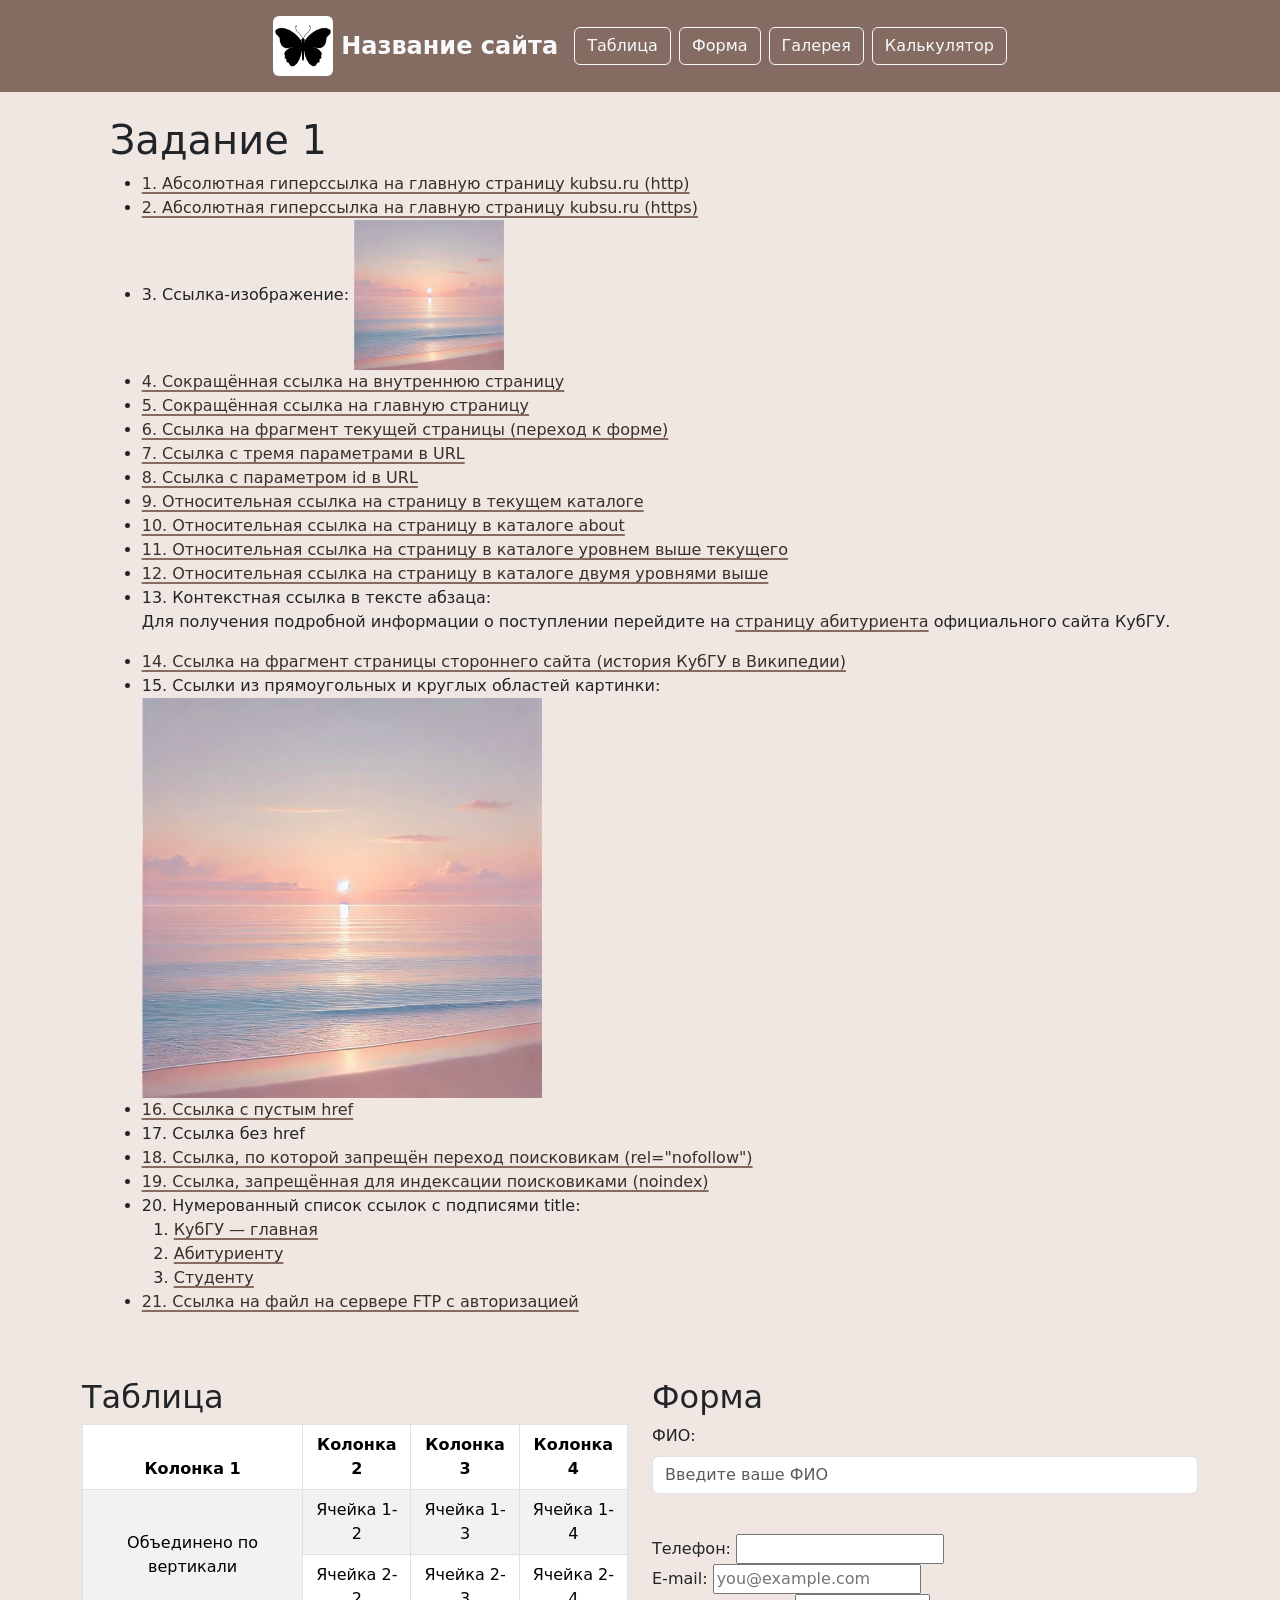
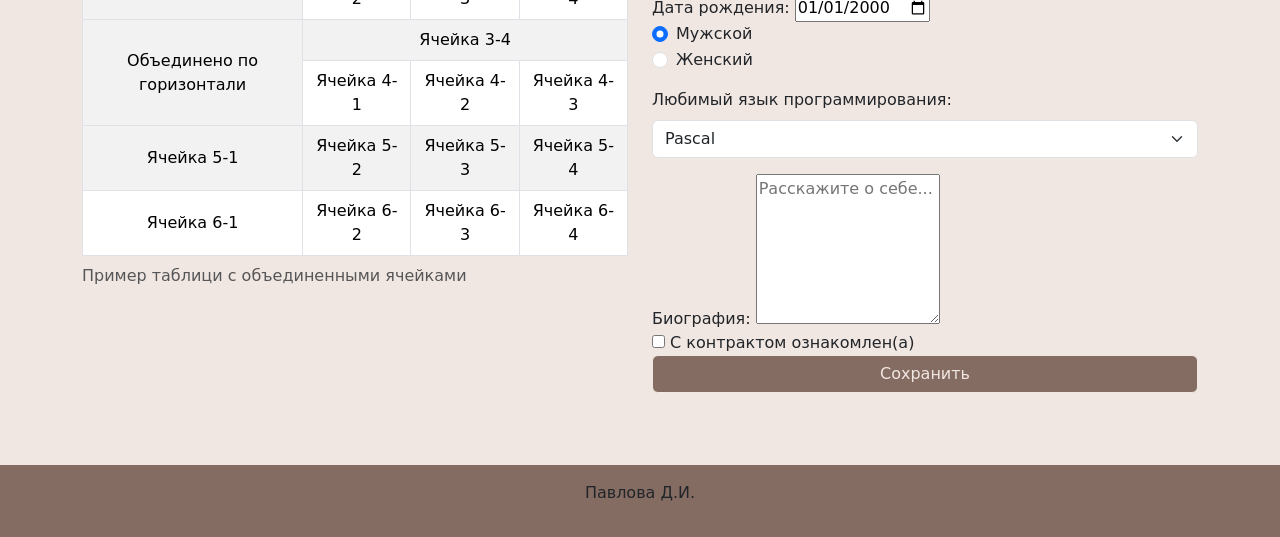
==== commit d56b9935: "Update index.html" ====
--- a/index.html
+++ b/index.html
@@ -3,7 +3,7 @@
 <head>
     <meta charset="UTF-8">
     <meta name="viewport" content="width=device-width, initial-scale=1.0">
-    <title>Лабораторная работа №1 </title>
+    <title>Лабораторная работа </title>
     <link href="https://cdn.jsdelivr.net/npm/bootstrap@5.3.3/dist/css/bootstrap.min.css" rel="stylesheet">
     <script src="https://cdn.jsdelivr.net/npm/bootstrap@5.3.3/dist/js/bootstrap.bundle.min.js"></script>
     <link rel = "stylesheet" href = "style.css">
@@ -16,16 +16,14 @@
         <div class = "cotainer d-flex flex-column flex-md-row justify-content-center align-items-center gap-3">
             <div class="d-flex align-items-center gap-2">
                 <a href="#">
-                    <img src="image.png" alt="Логотип" class="rounded" width="60"></a>
-                    <!-- style="width:90px; vertical-align: middle;"> -->
-                    <!-- <img src=image.png>
-                        <tyle="width: 150px; vertical-align: middle;> -->
+                    <img src="image1.png" alt="Логотип" class="rounded" width="60"></a>
                 <span class = "fs-4 fw-bold text-light"> Название сайта</span>
             </div>
                 <nav class ="d-flex flex-row gap-2">
                     <a href = "#table-section" class="btn btn-outline-light">Таблица</a>
                     <a href = "#form-section" class="btn btn-outline-light">Форма</a>
-                    <a href = "https://daria2417.github.io/Lab/" class="btn btn-outline-light">Меню</a>
+                    <a href = "gallery.html" class="btn btn-outline-light">Галерея</a>
+                    <a href ="calc.html" class="btn btn-outline-light"> Калькулятор </a>
                 </nav>
     
         </div>
@@ -47,7 +45,7 @@
                 <li>
                     3. Ссылка-изображение:
                     <a href="https://kubsu.ru/">
-                        <img src=image.jpg
+                        <img src=image1.jpg
                             style="width: 150px; vertical-align: middle;">
                     </a>
                 </li>
@@ -101,7 +99,7 @@
                 <li>
                     15. Ссылки из прямоугольных и круглых областей картинки:
                     <div class="map-container">
-                        <img src=image.jpg
+                        <img src=image1.jpg
                             usemap="#imagemap"
                             style="width: 400px;">
                         <map name="imagemap">
@@ -272,26 +270,6 @@
         </form>
     </div>
 </div>
-
-<section class="row mt-5" id="calculator-section">
-    <div class="col-12 col-md-6 offset-md-3">
-        <h2>Калькулятор</h2>
-        <div class="mb-3">
-            <label for="quantity" class="form-label">Количество товара:</label>
-            <input type="text" class="form-control" id="quantity" placeholder="Введите количество">
-        </div>
-        <div class="mb-3">
-            <label for="product" class="form-label">Выберите товар:</label>
-            <select class="form-select" id="product">
-                <option value="100">Товар А (100 руб.)</option>
-                <option value="250">Товар Б (250 руб.)</option>
-                <option value="500">Товар В (500 ркб.)</option>
-            </select>
-        </div>
-        <button type="button" class="btn btn-custom w-100" id="calc-btn">Рассчитать стоимость</button>
-        <div id="result" class="mt-3 fw-bold"></div>
-    </div>
-</section>
     <!-- ---------- -->
 <!-- dsdjfs -->
 </main>
